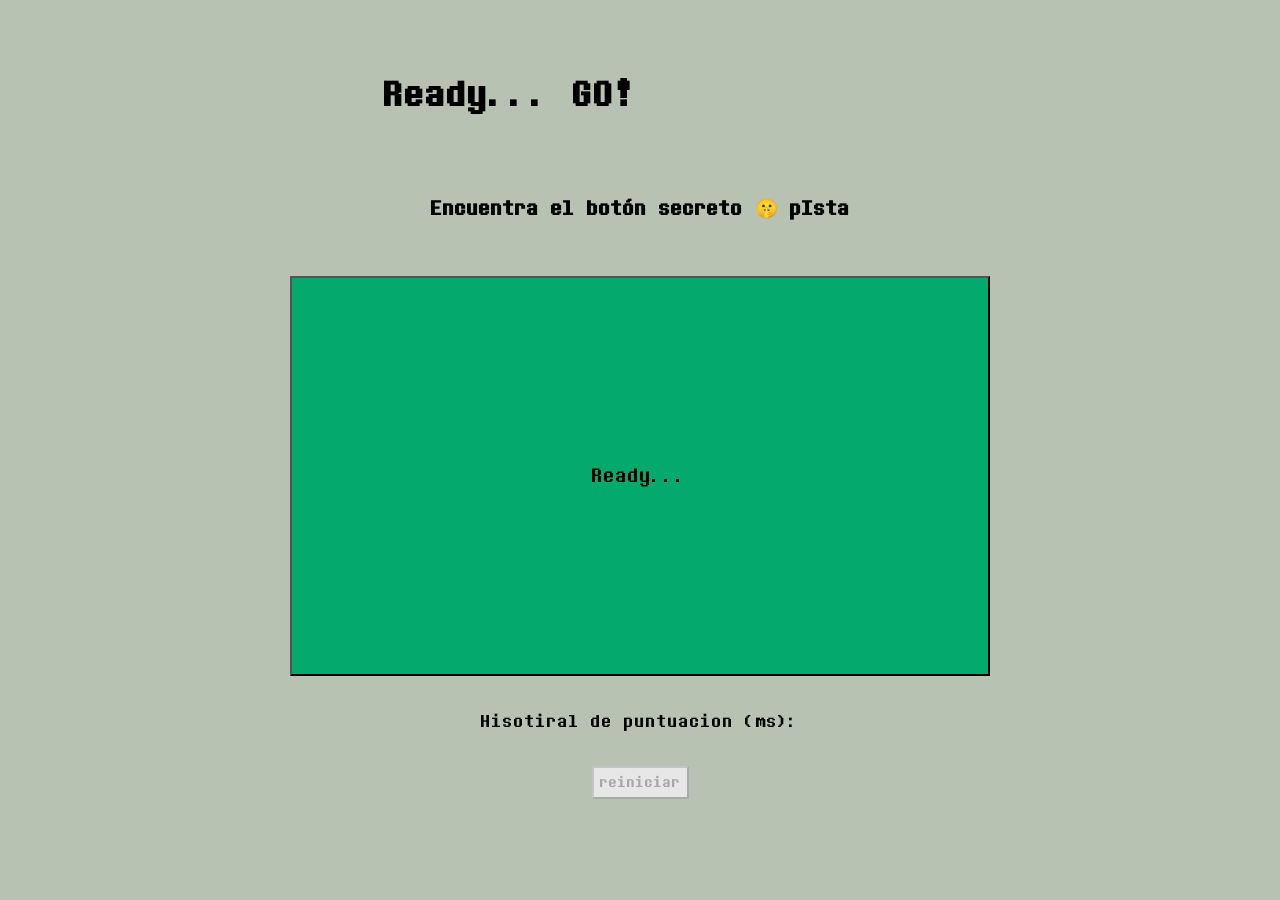
==== index.html @ aba65966 "cambio de estructura" ====
<!DOCTYPE html>
<html lang="es">
<head>
    <meta charset="UTF-8">
    <meta name="viewport" content="width=device-width, initial-scale=1.0">
    <!-- defer: espera a que el HTML esté listo -->
    <script src="js/app.js" defer></script>
    <link rel="stylesheet" href="css/style.css">
    <title>Reto jefe</title>
</head>
<body class="claro">
    <header>
        <div id="title_content">
            <h1 id="title">Ready... GO!</h1>
            <iframe src="https://giphy.com/embed/13xQQDcU8FXUuA" width="240" height="130" style="" frameBorder="0" class="giphy-embed" allowFullScreen></iframe>
        </div>
        <h3 id="sub_title">Encuentra el botón secreto 🤫 pIsta</h3>
    </header>
    <main>
        <button id="ready" data-estado="inactivo" class="on">Ready...</button>
        <p id="puntuacion">Hisotiral de puntuacion (ms): <span id="historial_puntos"></span></p>
        <button id="reiniciar" class="off" disabled="True">reiniciar</button>
    </main>
</body>
</html>
---- css/style.css ----
/* Oculta la barra en general */
::-webkit-scrollbar {
  display: none;
}

/* Configuarmos la fuente */
@font-face {
  font-family: 'pixel';
  src: url('fonts/undertale-deltarune-extended/undertale-deltarune-extended-fixed.otf') format('opentype');
  font-weight: normal;
  font-style: normal;
}

body{
    font-family: pixel;
}

button{
    font-family: pixel;
}

header{
    text-align: center;
}

#title_content{
    margin: 30px;
    display: flex;
    align-items: center;
    justify-content: center;
}

iframe{
    margin-left: 20px;
}

main{
    display: flex;
    flex-direction: column;
    align-items: center;
}

#ready{
    color: black;
    font-size: large;
    width: 700px;
    height: 400px;
    margin-top: 30px;
}

#puntuacion{
    height: 30px;
    margin: 30px;
}

/* Clases que se le aplicarán a los botones dependiendo de su estado */
.on{
    background-color: #04AA6D;
}

.on:hover{
    background-color: #46a049;
}

.off{
    background-color: #e7e7e7;
}

.off:hover {
    background-color: #ddd;
}

/* Clases que se le aplicarán al boddy dependiendo del modo */

.claro{
    background-color: #B7C2B3;
    color: black;
}

.oscuro{
    background-color: #6c30cc;
    color: white;
}

/* Clase que se aplica cuando inicie el juego */
.stady{
    background-color: rgb(233, 127, 51);
}

.stady:hover{
    background-color: rgb(243, 158, 97);
}

.parar{
    background-color: rgb(240, 52, 52);
}

.parar:hover{
    background-color: rgb(255, 117, 117);
}
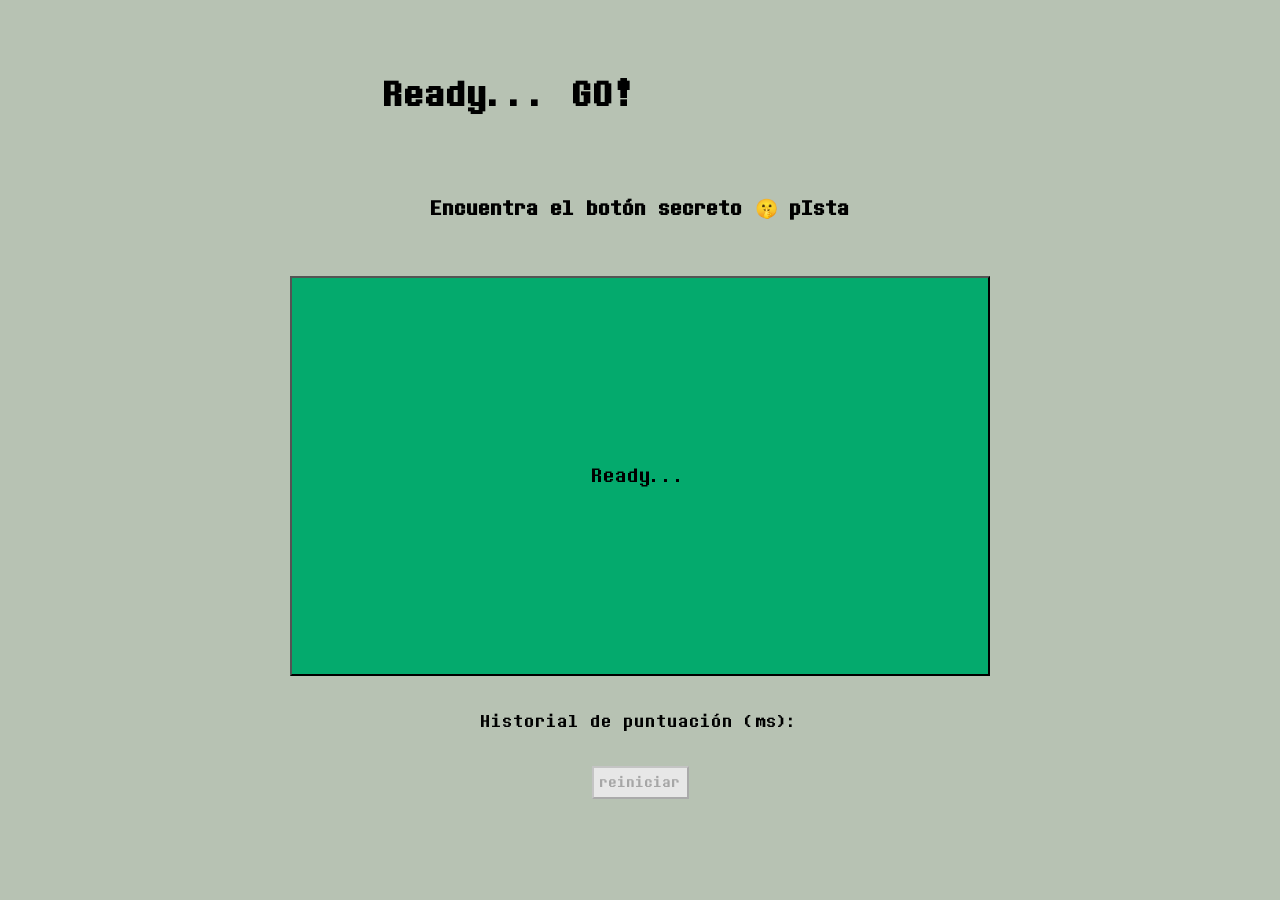
==== commit 940196c7: "Ajutes propuestos por la IA" ====
--- a/index.html
+++ b/index.html
@@ -18,7 +18,7 @@
     </header>
     <main>
         <button id="ready" data-estado="inactivo" class="on">Ready...</button>
-        <p id="puntuacion">Hisotiral de puntuacion (ms): <span id="historial_puntos"></span></p>
+        <p id="puntuacion">Historial de puntuación (ms): <span id="historial_puntos"></span></p>
         <button id="reiniciar" class="off" disabled="True">reiniciar</button>
     </main>
 </body>
